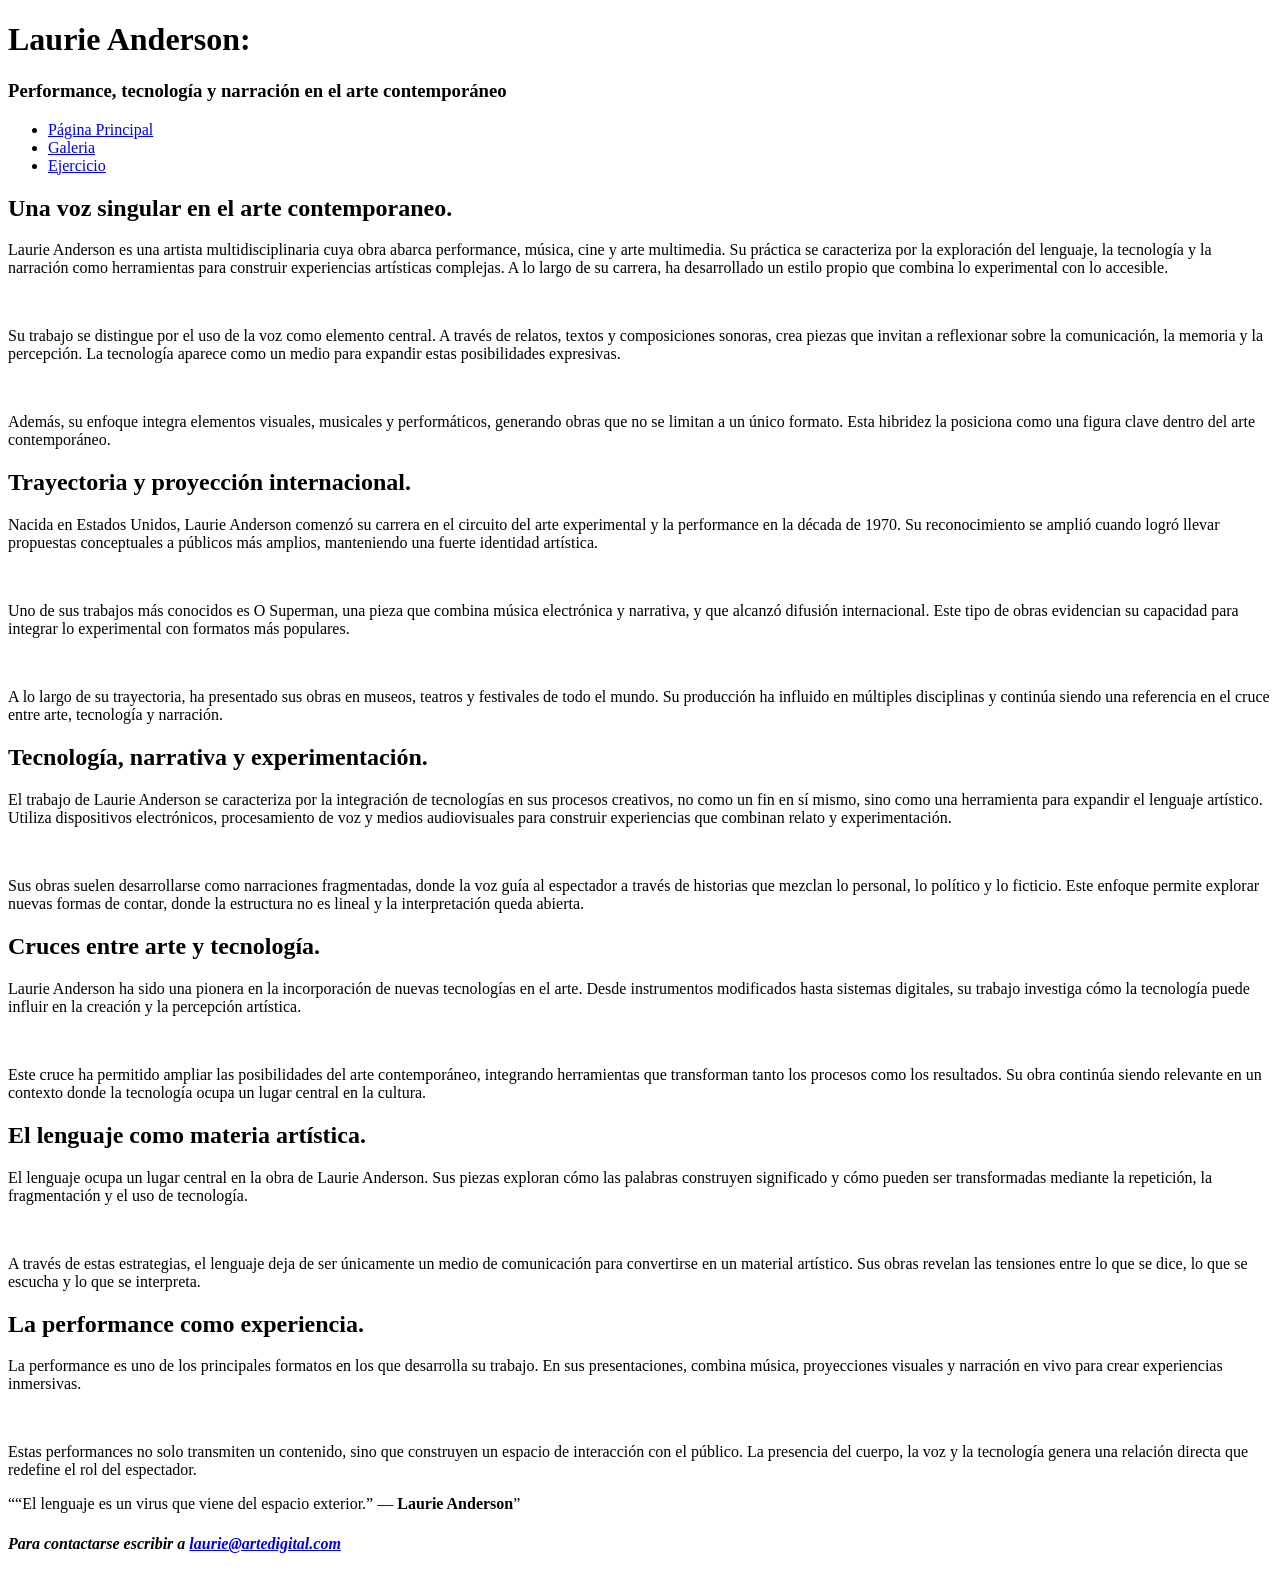
==== index.html @ 83d3c4a2 "index archivo index "completo" ====
<!DOCTYPE html>
<html lang="es">
<head>
	<meta charset="utf-8">
	<link rel="stylesheet" href="css/archivo.css">
	<title>Laurie Anderson</title>
	<link rel="preconnect" href="https://fonts.googleapis.com">
<link rel="preconnect" href="https://fonts.gstatic.com" crossorigin>
<link href="https://fonts.googleapis.com/css2?family=Abel&family=BJCree:wght@400;500;600;700&family=Lato:ital,wght@0,100;0,300;0,400;0,700;0,900;1,100;1,300;1,400;1,700;1,900&display=swap" rel="stylesheet">
</head>
<body class="contenedor">
	<header>
		<h1>Laurie Anderson:</h1>
		<h3>Performance, tecnología y narración en el arte contemporáneo</h3>
	</header>
<aside>
	<nav>
		<ul>
		<li><a href="index.html" target="">Página Principal</a></li>	
		<li><a href="galeria.html" target="">Galeria</a></li>
		<li><a href="ejercicio.html" target="">Ejercicio</a></li>
		</ul>
	</nav>
</aside>
<main>
	<section class="primeraColumna">
		<h2>Una voz singular en el arte contemporaneo.</h2>
<p>Laurie Anderson es una artista multidisciplinaria cuya obra abarca performance, 
música, cine y arte multimedia. Su práctica se caracteriza por la exploración del 
lenguaje, la tecnología y la narración como herramientas para construir experiencias 
artísticas complejas. A lo largo de su carrera, ha desarrollado un estilo propio que 
combina lo experimental con lo accesible.</p><br><p>
Su trabajo se distingue por el uso de la voz como elemento central. A través de 
relatos, textos y composiciones sonoras, crea piezas que invitan a reflexionar sobre 

la comunicación, la memoria y la percepción. La tecnología aparece como un medio para 
expandir estas posibilidades expresivas.
</p><br><p>
Además, su enfoque integra elementos visuales, musicales y performáticos, generando 
obras que no se limitan a un único formato. Esta hibridez la posiciona como una 
figura clave dentro del arte contemporáneo.</p>
		<h2>Trayectoria y proyección internacional.</h2>
<p>
Nacida en Estados Unidos, Laurie Anderson comenzó su carrera en el circuito del arte 
experimental y la performance en la década de 1970. Su reconocimiento se amplió 
cuando logró llevar propuestas conceptuales a públicos más amplios, manteniendo una 
fuerte identidad artística.</p><br><p>
Uno de sus trabajos más conocidos es O Superman, una pieza que combina música 
electrónica y narrativa, y que alcanzó difusión internacional. Este tipo de obras 
evidencian su capacidad para integrar lo experimental con formatos más populares.
</p><br><p>
A lo largo de su trayectoria, ha presentado sus obras en museos, teatros y festivales 
de todo el mundo. Su producción ha influido en múltiples disciplinas y continúa 
siendo una referencia en el cruce entre arte, tecnología y narración.
</p>
	</section>
	<section class="segundaColumna">
		<h2>Tecnología, narrativa y experimentación.</h2>
<p>	El trabajo de Laurie Anderson se caracteriza por la integración de tecnologías en 
sus procesos creativos, no como un fin en sí mismo, sino como una herramienta para 
expandir el lenguaje artístico. Utiliza dispositivos electrónicos, procesamiento de 
voz y medios audiovisuales para construir experiencias que combinan relato y 
experimentación.</p><br><p>
Sus obras suelen desarrollarse como narraciones fragmentadas, donde la voz guía al 
espectador a través de historias que mezclan lo personal, lo político y lo ficticio. 
Este enfoque permite explorar nuevas formas de contar, donde la estructura no es 
lineal y la interpretación queda abierta.
</p>
		<h2>Cruces entre arte y tecnología.</h2>
<p>Laurie Anderson ha sido una pionera en la incorporación de nuevas tecnologías en
el arte. Desde instrumentos modificados hasta sistemas digitales, su trabajo 
investiga cómo la tecnología puede influir en la creación y la percepción 
artística.</p><br><p>
Este cruce ha permitido ampliar las posibilidades del arte contemporáneo, integrando 
herramientas que transforman tanto los procesos como los resultados. Su obra continúa 
siendo relevante en un contexto donde la tecnología ocupa un lugar central en la
cultura.
</p>
	</section>
	<section class="tercerContenedor">
		<h2>El lenguaje como materia artística.</h2>
<p>	El lenguaje ocupa un lugar central en la obra de Laurie Anderson. Sus piezas
exploran cómo las palabras construyen significado y cómo pueden ser transformadas 
mediante la repetición, la fragmentación y el uso de tecnología.</p><br><p>
A través de estas estrategias, el lenguaje deja de ser únicamente un medio de 
comunicación para convertirse en un material artístico. Sus obras revelan las 
tensiones entre lo que se dice, lo que se escucha y lo que se interpreta.
</p>
		<h2>La performance como experiencia.</h2>
<p>La performance es uno de los principales formatos en los que desarrolla su
trabajo. En sus presentaciones, combina música, proyecciones visuales y
narración en vivo para crear experiencias inmersivas.
</p><br><p>
Estas performances no solo transmiten un contenido, sino que construyen un espacio 
de interacción con el público. La presencia del cuerpo, la voz y la tecnología 
genera una relación directa que redefine el rol del espectador.
</p>
	</section>
</main>
<footer>
	<q>“El lenguaje es un virus que viene del espacio exterior.” — <strong>Laurie Anderson</strong></q>
	<address>
		<h4>Para contactarse escribir a <a href="mailto:laurie@artedigital.com"> laurie@artedigital.com</a></h4>
	</address>
</footer>
<script src="js/archivo.js"></script>
</body>
</html>
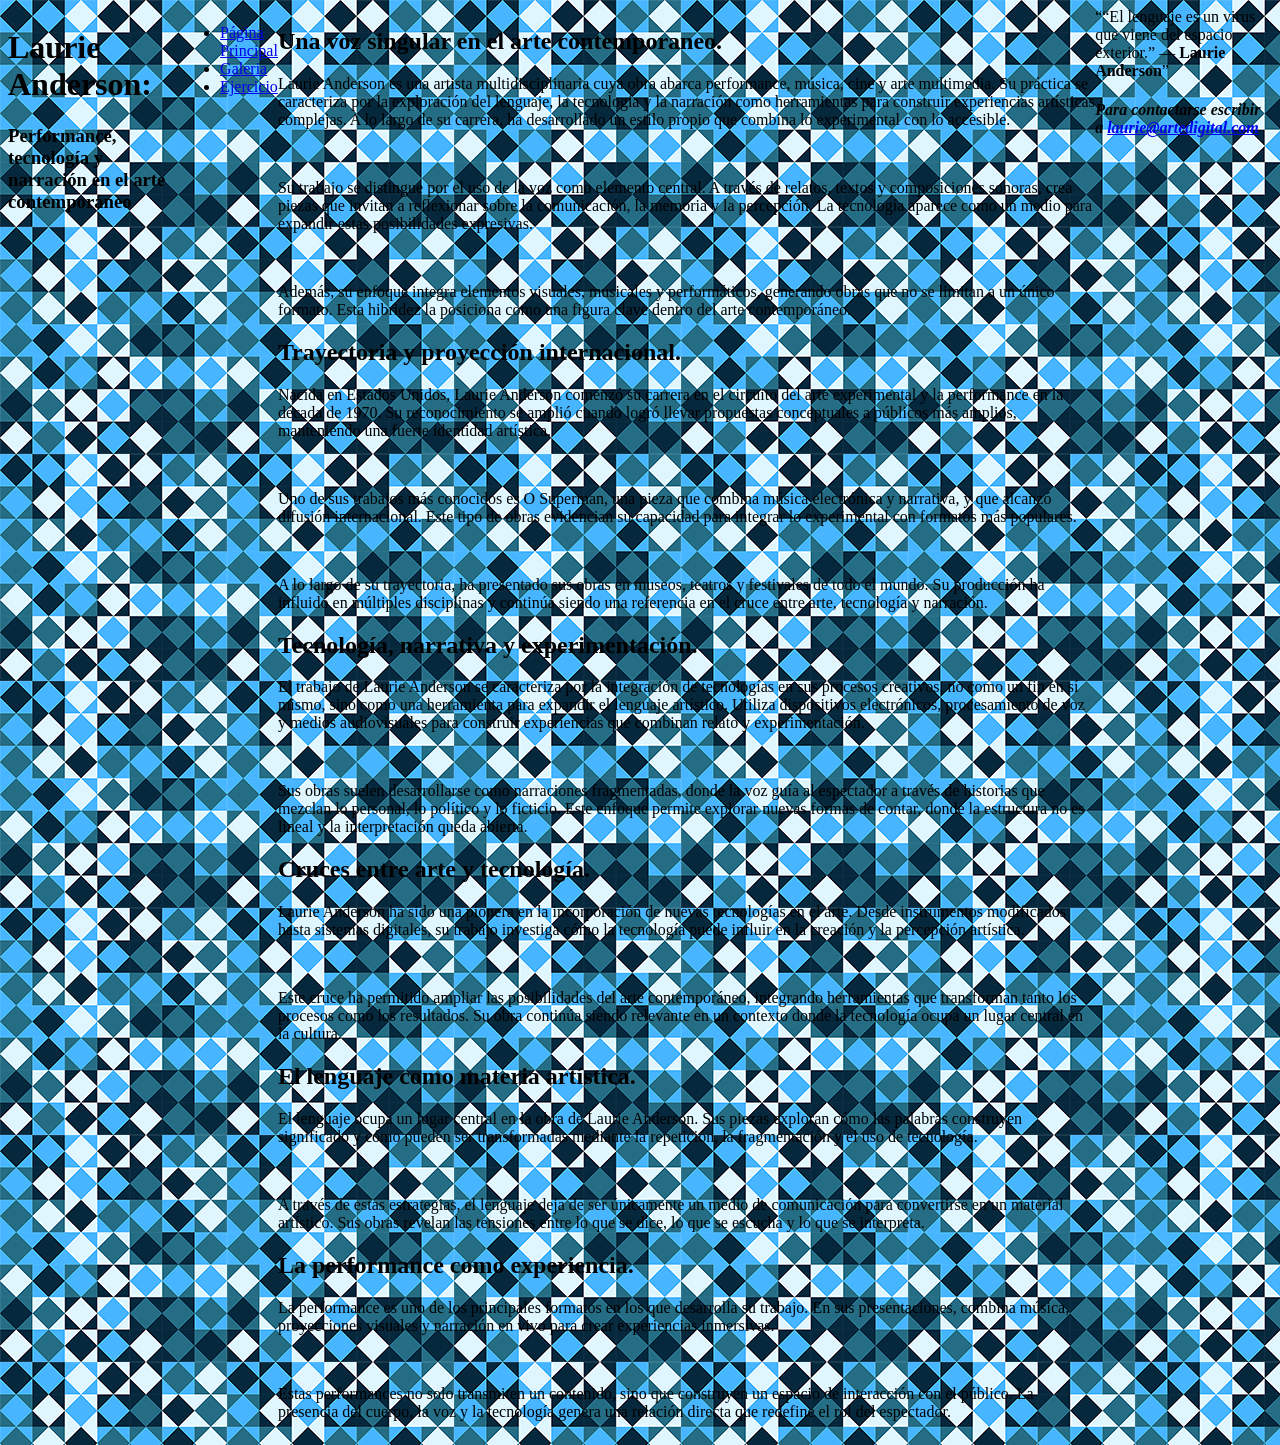
==== commit 5d6e45dc: "avances en el css y los otros dos archivos html" ====
--- a/index.html
+++ b/index.html
@@ -3,7 +3,7 @@
 <head>
 	<meta charset="utf-8">
 	<link rel="stylesheet" href="css/archivo.css">
-	<title>Laurie Anderson</title>
+	<title>Página de inicio de Laurie Anderson</title>
 	<link rel="preconnect" href="https://fonts.googleapis.com">
 <link rel="preconnect" href="https://fonts.gstatic.com" crossorigin>
 <link href="https://fonts.googleapis.com/css2?family=Abel&family=BJCree:wght@400;500;600;700&family=Lato:ital,wght@0,100;0,300;0,400;0,700;0,900;1,100;1,300;1,400;1,700;1,900&display=swap" rel="stylesheet">
--- a/css/archivo.css
+++ b/css/archivo.css
@@ -0,0 +1,6 @@
+.contenedor{
+	background-image: url(../img/fondo.png);
+	display: flex;
+	max-width: 100%;
+	justify-content: center;
+}
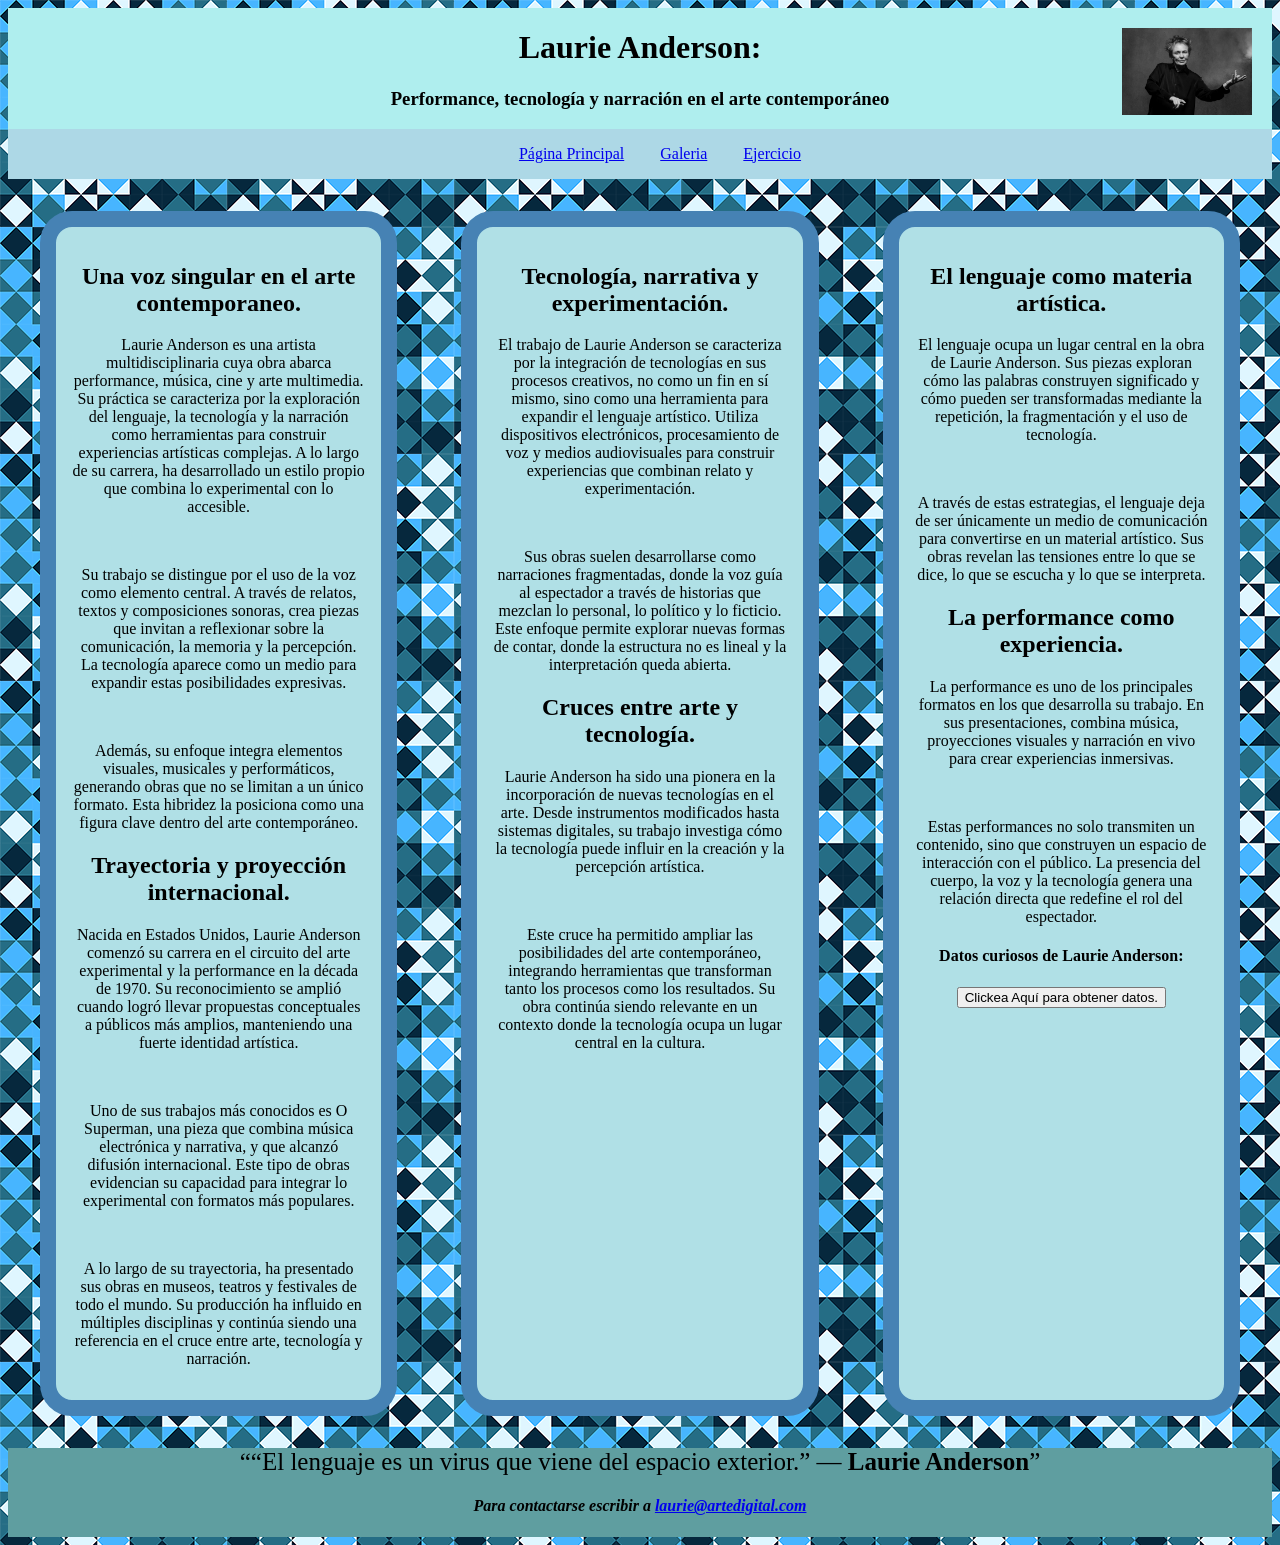
==== commit 74176370: "actualizacion de java, css y html" ====
--- a/index.html
+++ b/index.html
@@ -12,13 +12,14 @@
 	<header>
 		<h1>Laurie Anderson:</h1>
 		<h3>Performance, tecnología y narración en el arte contemporáneo</h3>
+		<img src="img/anderson.jpg">
 	</header>
 <aside>
 	<nav>
 		<ul>
-		<li><a href="index.html" target="">Página Principal</a></li>	
-		<li><a href="galeria.html" target="">Galeria</a></li>
-		<li><a href="ejercicio.html" target="">Ejercicio</a></li>
+		<li><a href="index.html" target="_self">Página Principal</a></li>	
+		<li><a href="galeria.html" target="_self">Galeria</a></li>
+		<li><a href="ejercicio.html" target="_self">Ejercicio</a></li>
 		</ul>
 	</nav>
 </aside>
@@ -77,7 +78,7 @@
 cultura.
 </p>
 	</section>
-	<section class="tercerContenedor">
+	<section class="tercerColumna">
 		<h2>El lenguaje como materia artística.</h2>
 <p>	El lenguaje ocupa un lugar central en la obra de Laurie Anderson. Sus piezas
 exploran cómo las palabras construyen significado y cómo pueden ser transformadas 
@@ -95,6 +96,10 @@
 de interacción con el público. La presencia del cuerpo, la voz y la tecnología 
 genera una relación directa que redefine el rol del espectador.
 </p>
+	<section class="datos"></section>
+	<h4>Datos curiosos de Laurie Anderson:</h4>
+	<button id="botonDatos">Clickea Aquí para obtener datos.</button>
+	<i><blockquote id="datosTexto"></blockquote></i>
 	</section>
 </main>
 <footer>
@@ -103,6 +108,6 @@
 		<h4>Para contactarse escribir a <a href="mailto:laurie@artedigital.com"> laurie@artedigital.com</a></h4>
 	</address>
 </footer>
-<script src="js/archivo.js"></script>
+<script src="js/datos.js"></script>
 </body>
 </html>
--- a/css/archivo.css
+++ b/css/archivo.css
@@ -1,6 +1,95 @@
 .contenedor{
 	background-image: url(../img/fondo.png);
+	background-repeat:repeat;
 	display: flex;
+	flex-direction: column;
 	max-width: 100%;
 	justify-content: center;
+}
+.primeraColumna{
+	background-color: powderblue;
+	flex: 1;
+	padding: 1rem;
+	border:1rem solid steelblue;
+	border-radius: 2rem;
+	margin: 2rem;
+	text-align: center;
+}
+.segundaColumna{
+	background-color: powderblue;
+	flex: 1;
+	padding: 1rem;
+	border:1rem solid steelblue;
+	border-radius: 2rem;
+	margin: 2rem;
+	text-align: center;
+}
+.tercerColumna{
+	background-color: powderblue;
+	flex: 1;
+	padding: 1rem;
+	border:1rem solid steelblue;
+	border-radius: 2rem;
+	margin: 2rem;
+	text-align: center;
+}
+h1{
+	font-family:"Able","BJCree","Lato" ;
+}
+header{
+	background-color: paleturquoise;
+	text-align: center;
+	position: relative;
+}
+header img{
+	position: absolute;
+	top: 20px;
+	right: 20px;
+	width: 130px;
+}
+aside{
+	max-width: 100%;
+	background-color: lightblue;
+	text-align: center;
+}
+nav ul{
+	list-style: none;
+}
+nav ul li{
+	display:inline-block;
+	margin:0 1rem;
+}
+main{
+	display: flex;
+	flex-direction: row;
+	justify-content: center;
+}
+footer{
+	background-color: cadetblue;
+	text-align: center;
+}
+q{
+	font-size: 25px;
+}
+h2{
+	font-family: "Able","BJCree","Lato";
+}
+/*Pagina dos html*/
+.columnaChica{
+	background-color: powderblue;
+	flex: 1;
+	padding: 1rem;
+	border:1rem solid steelblue;
+	border-radius: 2rem;
+	margin: 2rem;
+	text-align: center;
+}
+.columnaGrande{
+	background-color: powderblue;
+	flex: 2;
+	padding: 1rem;
+	border:1rem solid steelblue;
+	border-radius: 2rem;
+	margin: 2rem;
+	text-align: center;
 }
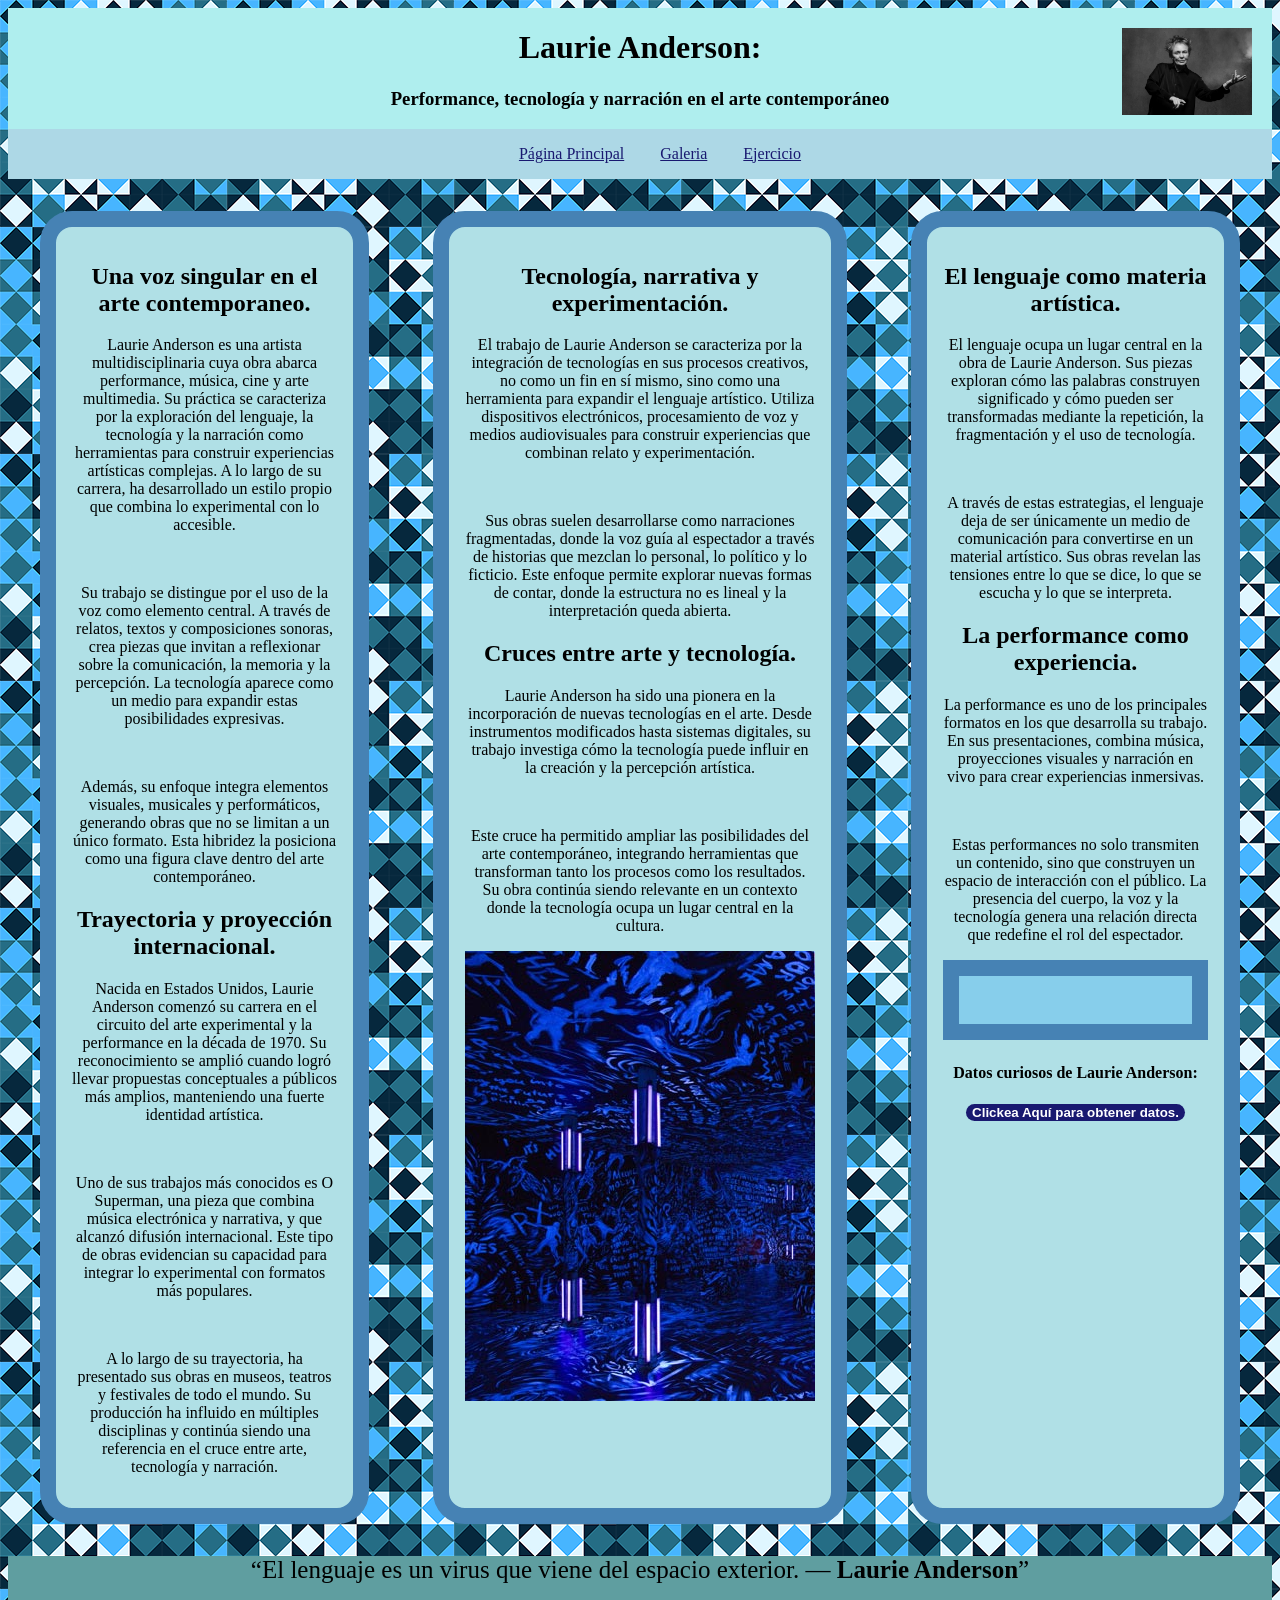
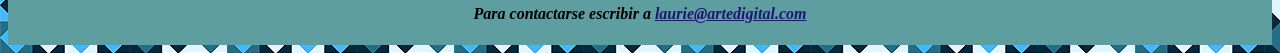
==== commit d1150859: "commit final finalizacion del archivo css y  de los archivos html y java script." ====
--- a/index.html
+++ b/index.html
@@ -77,6 +77,7 @@
 siendo relevante en un contexto donde la tecnología ocupa un lugar central en la
 cultura.
 </p>
+	<img src="img/anderson-2.jpg">
 	</section>
 	<section class="tercerColumna">
 		<h2>El lenguaje como materia artística.</h2>
@@ -103,7 +104,7 @@
 	</section>
 </main>
 <footer>
-	<q>“El lenguaje es un virus que viene del espacio exterior.” — <strong>Laurie Anderson</strong></q>
+	<q>El lenguaje es un virus que viene del espacio exterior. — <strong>Laurie Anderson</strong></q>
 	<address>
 		<h4>Para contactarse escribir a <a href="mailto:laurie@artedigital.com"> laurie@artedigital.com</a></h4>
 	</address>
--- a/css/archivo.css
+++ b/css/archivo.css
@@ -73,6 +73,7 @@
 }
 h2{
 	font-family: "Able","BJCree","Lato";
+	text-align: center;
 }
 /*Pagina dos html*/
 .columnaChica{
@@ -92,4 +93,73 @@
 	border-radius: 2rem;
 	margin: 2rem;
 	text-align: center;
+}
+#obras{
+	display: flex;
+	flex-direction: column;
+	align-items: center;
+}
+#obras img{
+	width: 10rem;
+	height: 10rem;
+	object-fit: cover;
+}
+section{
+	background-color: skyblue;
+	border: 1rem solid steelblue;
+	padding: 1.5rem;
+	margin-bottom: 1.5rem;
+}
+label{
+	display:block;
+	font-weight:bold;
+}
+input{
+	width: 100%;
+	padding: 0.5 rem;
+	border: 2px solid midnightblue;
+	border-radius:0,5rem;
+}
+input:disabled{
+	background: #f0f0f0;
+	color: #999;
+}
+button{
+	background-color: midnightblue;
+	color: white;
+	border: none;
+	border-radius: 2rem;
+	font-weight: bold;
+}
+.error{
+	color:crimson;
+}
+.titulo{
+	display: flex;
+	background-color:midnightblue;
+	color: white;
+	justify-content: center;
+	border: 0.5rem solid steelblue;
+	border-radius: 2px;
+
+}
+#seccionResultados{
+	display: flex;
+	flex-direction: column;
+	align-self: center;
+	text-align: center;
+}
+#listaObras{
+	list-style: none;
+	padding: 0.4 rem;
+	border: 1px solid midnightblue;
+}
+a:link{
+	color:midnightblue;
+}
+a:visited{
+	color: black;
+}
+a:hover{
+	color: red;
 }
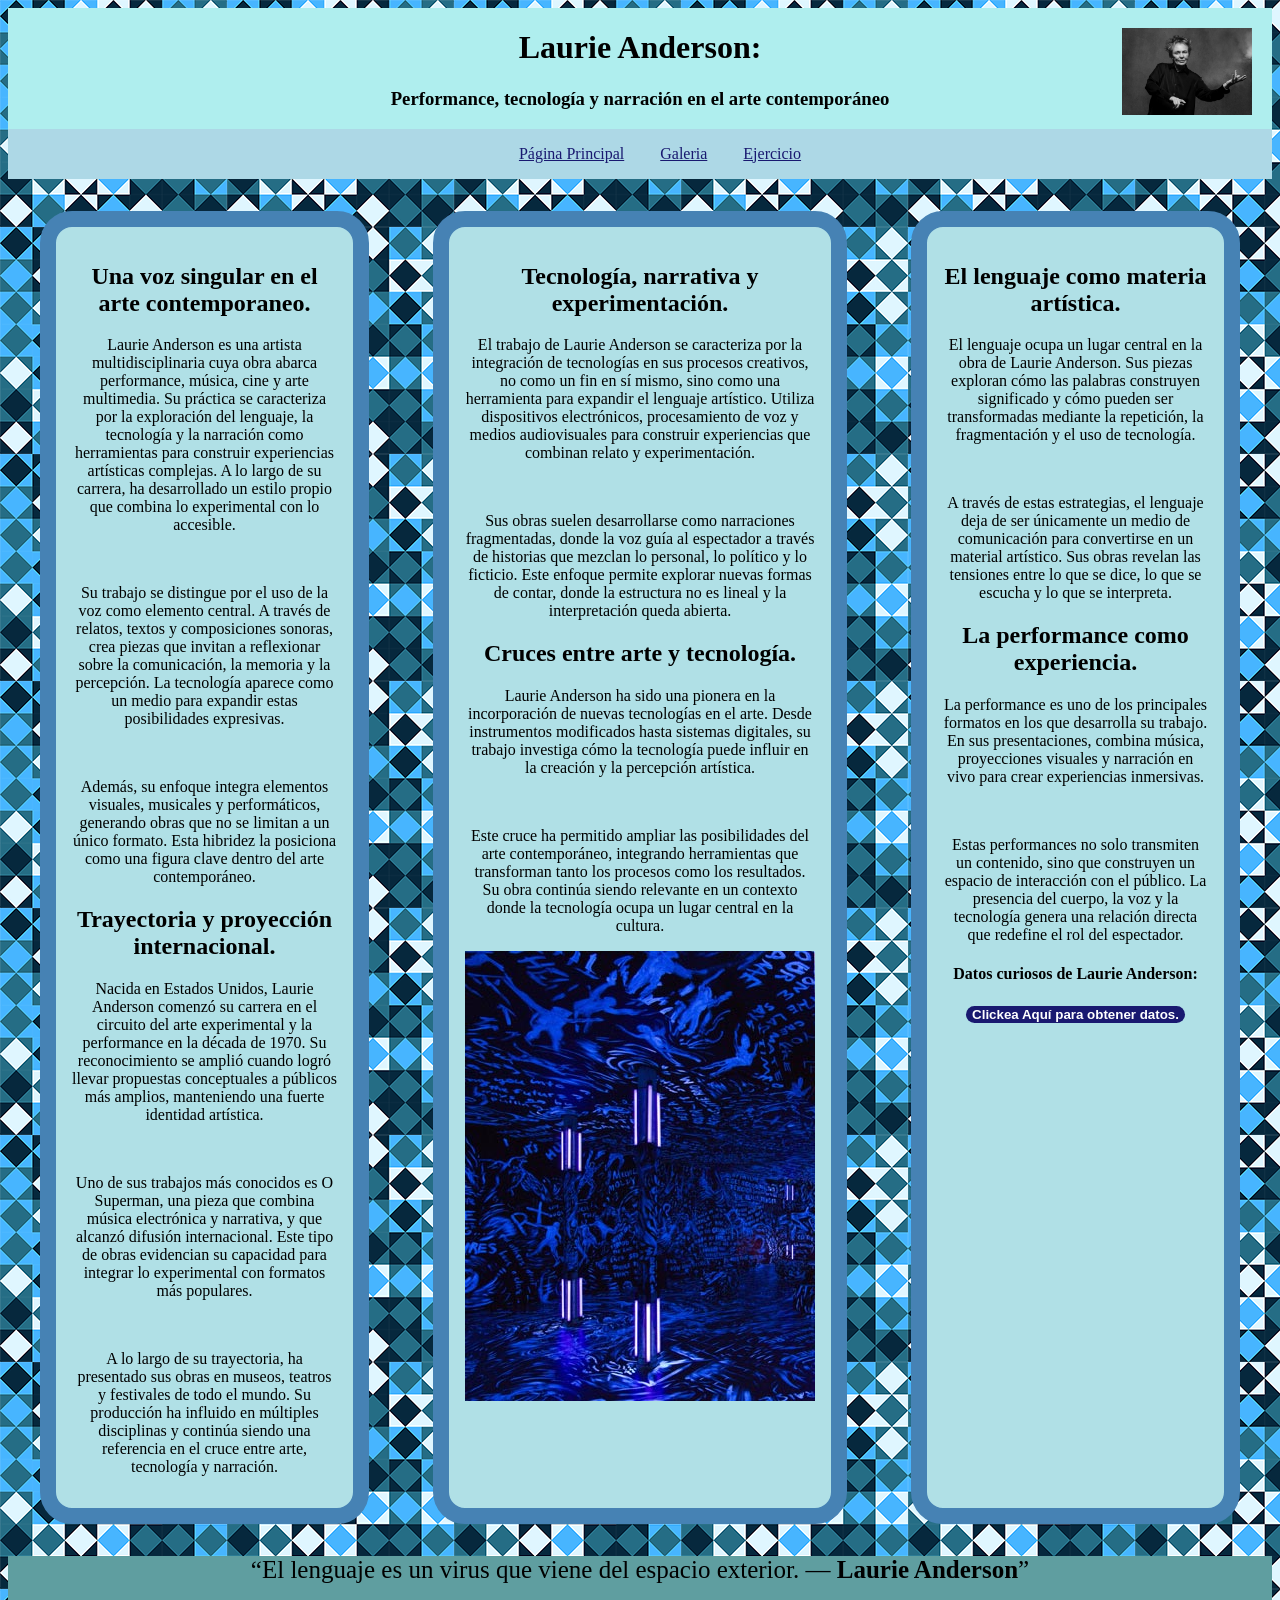
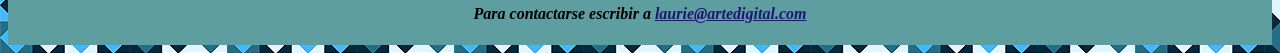
==== commit df6f6754: "corrección de error en el index" ====
--- a/index.html
+++ b/index.html
@@ -97,7 +97,7 @@
 de interacción con el público. La presencia del cuerpo, la voz y la tecnología 
 genera una relación directa que redefine el rol del espectador.
 </p>
-	<section class="datos"></section>
+	<div class="datos"></div>
 	<h4>Datos curiosos de Laurie Anderson:</h4>
 	<button id="botonDatos">Clickea Aquí para obtener datos.</button>
 	<i><blockquote id="datosTexto"></blockquote></i>
--- a/css/archivo.css
+++ b/css/archivo.css
@@ -104,7 +104,7 @@
 	height: 10rem;
 	object-fit: cover;
 }
-section{
+#bloques{
 	background-color: skyblue;
 	border: 1rem solid steelblue;
 	padding: 1.5rem;
